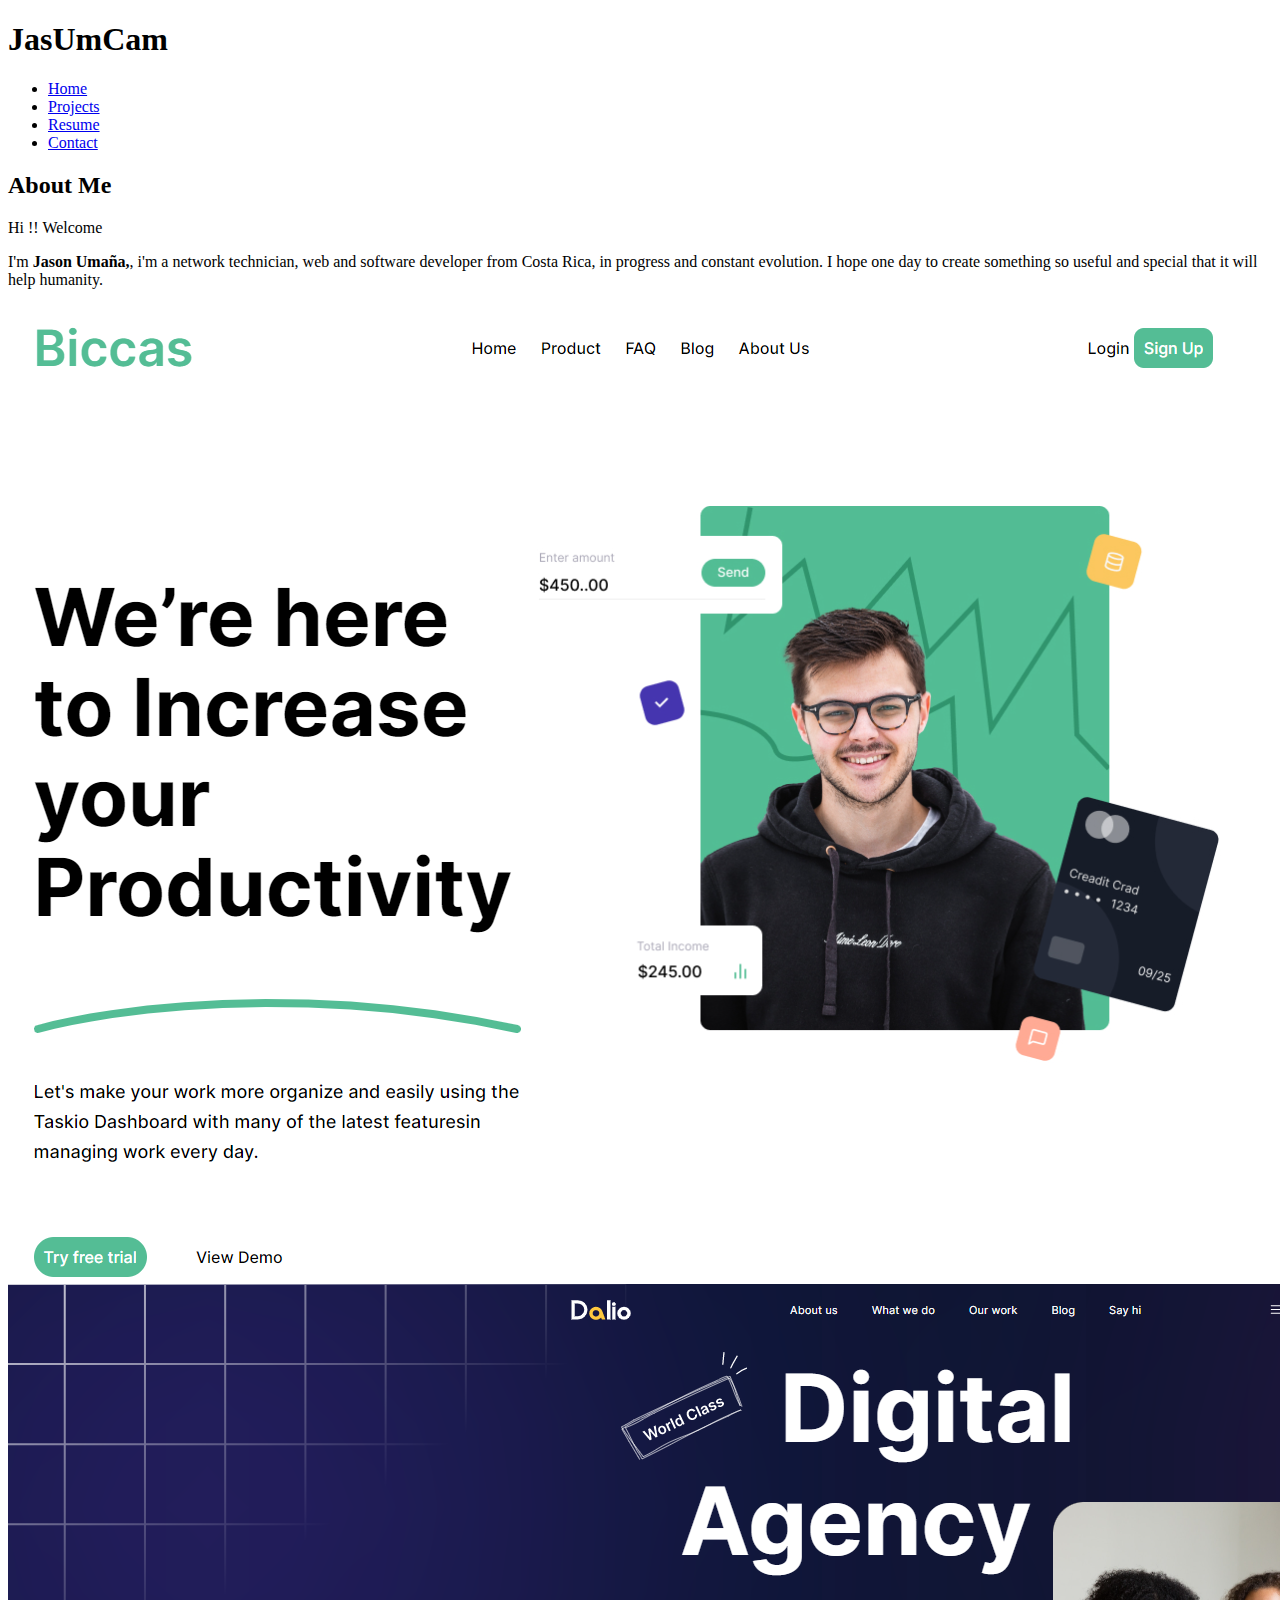
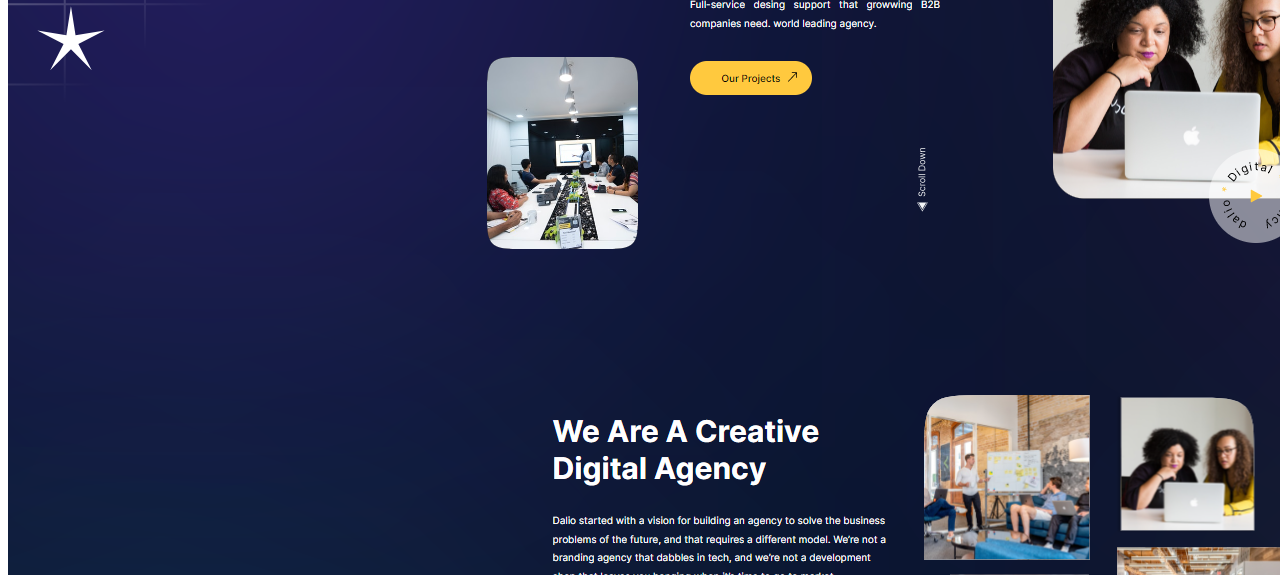
==== index.html @ 0eee6f2a "Primera parte del proyecto final HTML" ====
<!--La página de inicio debe incluir al menos una descripción personal corta 
  y los 2 proyectos más recientes del portafolio.
-->

<!DOCTYPE html>
<html lang="en">
<head>
  <meta charset="UTF-8">
  <meta http-equiv="X-UA-Compatible" content="IE=edge">
  <meta name="viewport" content="width=device-width, initial-scale=1.0">
  <title>JASUMCAM.com</title>
</head>

<body>
  <header>
    <h1>JasUmCam</h1>
    <nav>
      <ul>
        <li><a href="index.html">Home</a></li>
        <li><a href="projects/index.html">Projects</a></li>
        <li><a href="resume/index.html">Resume</a></li>
        <li><a href="contact/index.html">Contact</a> </li>
      </ul>      
    </nav>
  </header>

  <main>
    <div>
      <section> <!--Home: About me sectio-->
        <div></div>
        <h2>About Me</h2>
  
        <span>Hi !!</span> <span>Welcome</span>

        <div>
          <p>
            I'm <b>Jason Umaña,</b>, i'm a network technician, web and software developer from Costa Rica, in progress and constant evolution.
            I hope one day to create something so useful and special that it will help humanity.
          </p>
        </div>
      </section>
  
      <section><!--Recently_projects_section-->
        <div>
          <a href="portafolio/index.html"><img src="imgs/biccas.png" alt=""></a>
        </div>
        
        <div>
          <a href="portafolio/index.html"><img src="imgs/dalio_creative_digital_agency.png" alt=""></a>
        </div>
      </section>
    </div>
  </main>

</body>

</html>
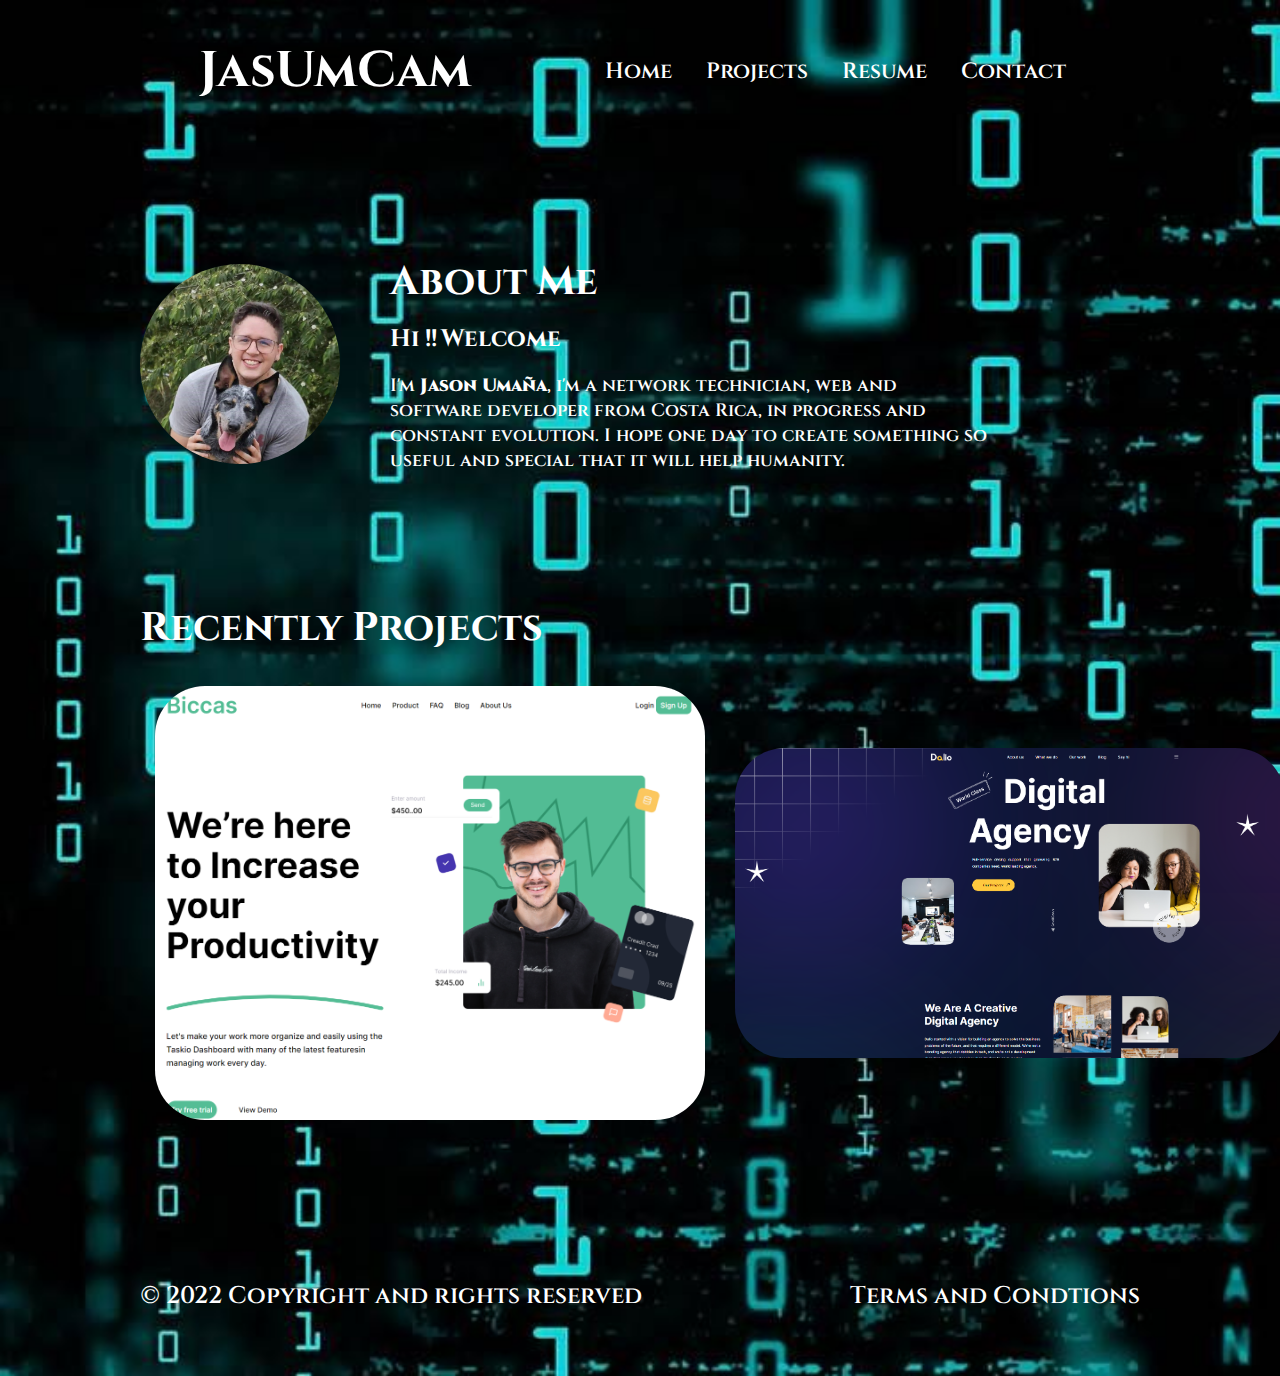
==== commit 037eca55: "proyecto final parte 2 css y html" ====
--- a/index.html
+++ b/index.html
@@ -10,49 +10,70 @@
   <meta http-equiv="X-UA-Compatible" content="IE=edge">
   <meta name="viewport" content="width=device-width, initial-scale=1.0">
   <title>JASUMCAM.com</title>
+  <link rel="stylesheet" href="css/styles.css">
+  <link rel="preconnect" href="https://fonts.googleapis.com">
+  <link rel="preconnect" href="https://fonts.gstatic.com" crossorigin>
+  <link href="https://fonts.googleapis.com/css2?family=Cinzel:wght@600;700&display=swap" rel="stylesheet">
 </head>
 
 <body>
   <header>
-    <h1>JasUmCam</h1>
-    <nav>
-      <ul>
-        <li><a href="index.html">Home</a></li>
-        <li><a href="projects/index.html">Projects</a></li>
-        <li><a href="resume/index.html">Resume</a></li>
-        <li><a href="contact/index.html">Contact</a> </li>
-      </ul>      
-    </nav>
+    <div class="header_flex_conteiner">
+      <h1>JasUmCam</h1>
+      <nav>
+        <a class="text_style" href="index.html">Home</a>
+        <a class="text_style" href="projects/index.html">Projects</a>
+        <a class="text_style" href="resume/index.html">Resume</a>
+        <a class="text_style" href="contact/index.html">Contact</a>      
+      </nav>
+    </div>
   </header>
-
+  
   <main>
     <div>
       <section> <!--Home: About me sectio-->
-        <div></div>
-        <h2>About Me</h2>
+        <div class="about_me_flex_conyeinar">
+          <div>
+            <img class="img_per" src="imgs/perfil.jpg" alt="">
+          </div>
   
-        <span>Hi !!</span> <span>Welcome</span>
-
-        <div>
-          <p>
-            I'm <b>Jason Umaña,</b>, i'm a network technician, web and software developer from Costa Rica, in progress and constant evolution.
-            I hope one day to create something so useful and special that it will help humanity.
-          </p>
+          <div class="about_me_text_box">
+            <h2>About Me</h2>
+      
+            <div>
+              <span>Hi !!</span> <span>Welcome</span>
+  
+              <p class="descript_text">
+                I'm <b>Jason Umaña</b>, i'm a network technician, web and software developer from Costa Rica, in progress and constant evolution.
+                I hope one day to create something so useful and special that it will help humanity.
+              </p>
+            </div>
+          </div>
         </div>
       </section>
-  
+    
       <section><!--Recently_projects_section-->
-        <div>
-          <a href="portafolio/index.html"><img src="imgs/biccas.png" alt=""></a>
-        </div>
-        
-        <div>
-          <a href="portafolio/index.html"><img src="imgs/dalio_creative_digital_agency.png" alt=""></a>
+        <div class="recently_projects">
+          <h2>Recently Projects</h2>
+          <div class="img_flex_conteiner">
+            <div>
+              <a href="projects/index.html"><img class="img" src="imgs/biccas.png" alt=""></a>
+            </div>
+              
+            <div>
+              <a href="projects/index.html"><img class="img" src="imgs/dalio_creative_digital_agency.png" alt=""></a>
+            </div>
+          </div>
         </div>
       </section>
     </div>
   </main>
 
+  <footer>
+    <div class="footer_flex_conteiner">
+      <p>© 2022 Copyright and rights reserved</p>
+      <p>Terms and Condtions</p>
+    </div>
+  </footer>
 </body>
-
 </html>--- a/css/styles.css
+++ b/css/styles.css
@@ -0,0 +1,92 @@
+body{
+  margin: 0;
+  font-family: 'Cinzel', arial, helvetica, sans-serif;
+  background: url(../imgs/backgrounds/first_backgrund.jpg) no-repeat;
+  background-size: cover;
+  color:white;
+}
+
+a{
+  color: white;
+  text-decoration: none;
+  margin: 15px;
+}
+
+h1{
+  font-size: 50px;
+  line-height: 15px;
+}
+
+h2{
+  font-size: 40px;
+  line-height: 15px;
+}
+
+span{
+  font-weight: 700;
+  font-size: 24px;
+}
+
+.img{
+  max-width: 550px;
+  max-height: 550px;
+  border-radius: 50px;
+}
+
+.img_per{
+  border-radius: 50%;
+  max-width: 200px;
+}
+
+.recently_projects{
+  max-width: 1000px;
+  margin: 130px auto 0px auto;
+}
+
+.img_flex_conteiner{
+  display: flex;
+  justify-content:space-around;
+  align-items: center;
+  max-width: 1000px;
+  margin: 50px auto 0px auto;
+}
+
+.header_flex_conteiner{
+  max-width: 1000px;
+  margin: 30px auto 0px auto;
+  display: flex;
+  align-items: center;
+  justify-content: space-around;
+}
+
+.about_me_flex_conyeinar{
+  display: flex;
+  align-items: center;
+  max-width: 1000px;
+  margin: 130px auto 0px auto;
+}
+
+.about_me_text_box{
+  max-width: 600px;
+  margin-left: 50px;
+}
+
+.footer_flex_conteiner{
+  max-width: 1000px;
+  margin: 130px auto 40px auto;
+  display: flex;
+  justify-content: space-between;
+  font-weight: 600;
+  font-size: 24px;
+}
+
+.text_style{
+  font-weight: 600;
+  font-size: 22px;
+}
+
+.descript_text{
+  font-weight: 600;
+  font-size: 18px;
+}
+
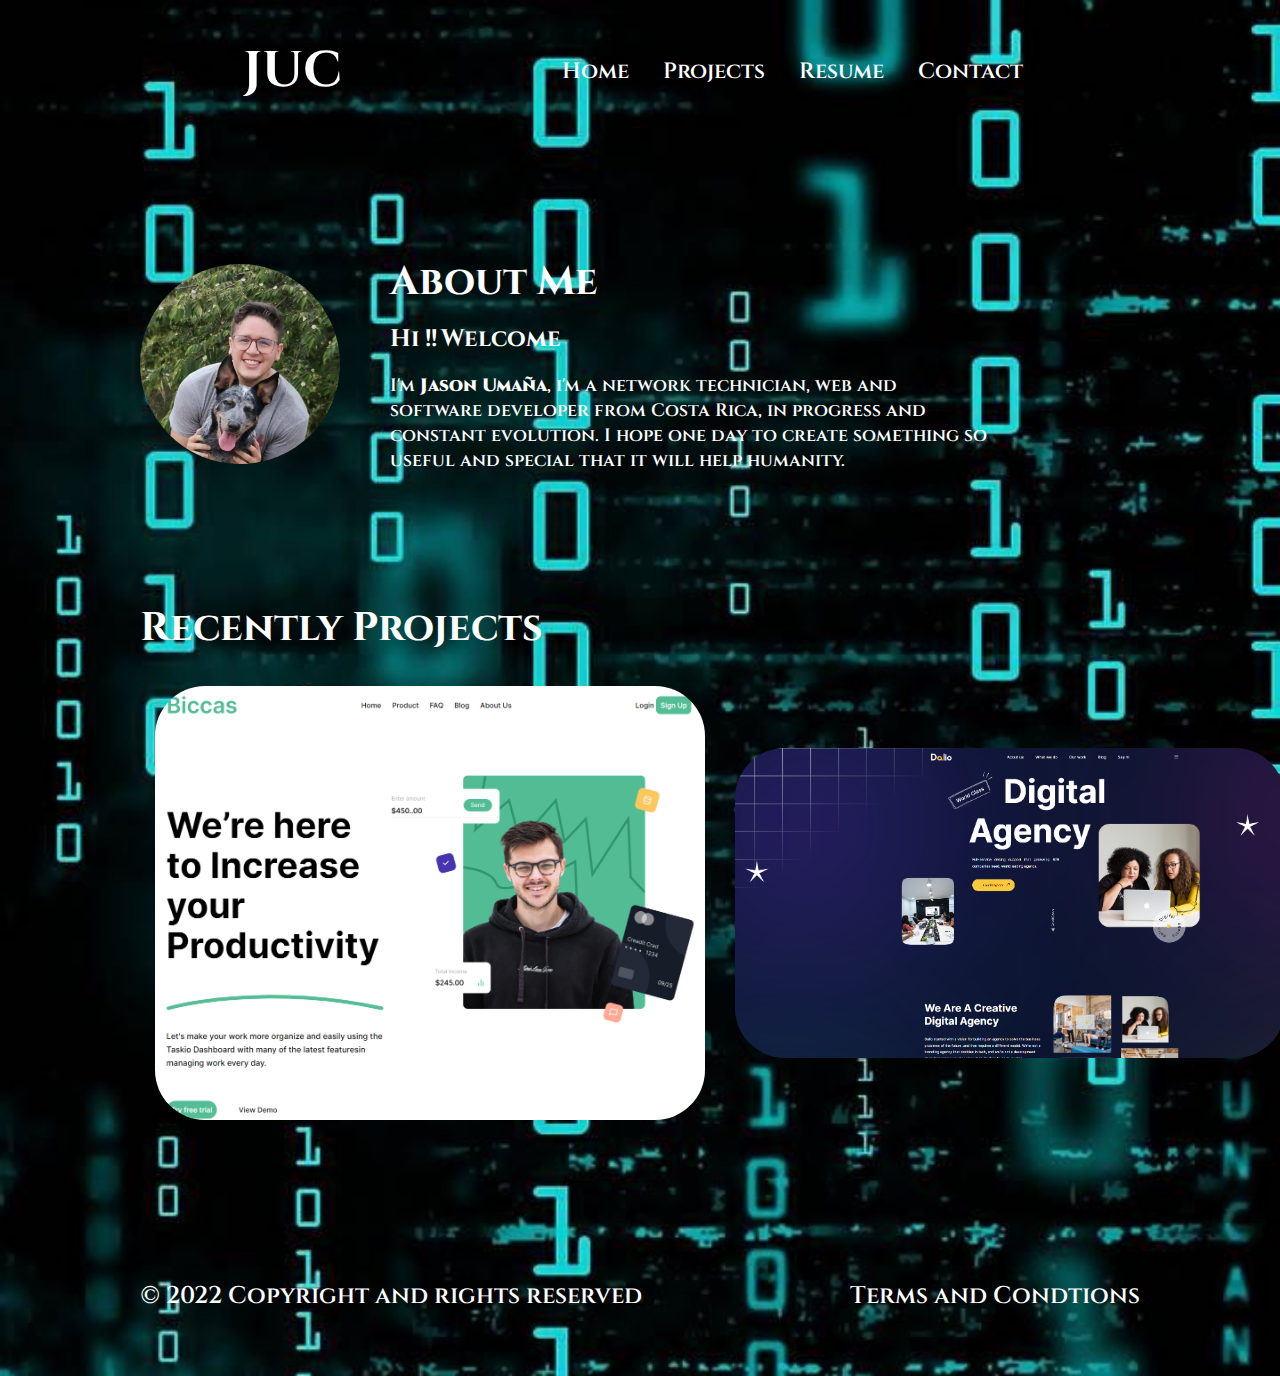
==== commit 29d79130: "modificacion titulo" ====
--- a/index.html
+++ b/index.html
@@ -1,15 +1,10 @@
-
-<!--La página de inicio debe incluir al menos una descripción personal corta 
-  y los 2 proyectos más recientes del portafolio.
--->
-
 <!DOCTYPE html>
 <html lang="en">
 <head>
   <meta charset="UTF-8">
   <meta http-equiv="X-UA-Compatible" content="IE=edge">
   <meta name="viewport" content="width=device-width, initial-scale=1.0">
-  <title>JASUMCAM.com</title>
+  <title>JUC.com</title>
   <link rel="stylesheet" href="css/styles.css">
   <link rel="preconnect" href="https://fonts.googleapis.com">
   <link rel="preconnect" href="https://fonts.gstatic.com" crossorigin>
@@ -18,8 +13,8 @@
 
 <body>
   <header>
-    <div class="header_flex_conteiner">
-      <h1>JasUmCam</h1>
+    <div class="header_conteiner">
+      <h1>JUC</h1>
       <nav>
         <a class="text_style" href="index.html">Home</a>
         <a class="text_style" href="projects/index.html">Projects</a>
@@ -32,7 +27,7 @@
   <main>
     <div>
       <section> <!--Home: About me sectio-->
-        <div class="about_me_flex_conyeinar">
+        <div class="about_me_conyeinar">
           <div>
             <img class="img_per" src="imgs/perfil.jpg" alt="">
           </div>
@@ -55,7 +50,7 @@
       <section><!--Recently_projects_section-->
         <div class="recently_projects">
           <h2>Recently Projects</h2>
-          <div class="img_flex_conteiner">
+          <div class="img_conteiner">
             <div>
               <a href="projects/index.html"><img class="img" src="imgs/biccas.png" alt=""></a>
             </div>
@@ -70,7 +65,7 @@
   </main>
 
   <footer>
-    <div class="footer_flex_conteiner">
+    <div class="footer_conteiner">
       <p>© 2022 Copyright and rights reserved</p>
       <p>Terms and Condtions</p>
     </div>
--- a/css/styles.css
+++ b/css/styles.css
@@ -1,4 +1,4 @@
-body{
+body {
   margin: 0;
   font-family: 'Cinzel', arial, helvetica, sans-serif;
   background: url(../imgs/backgrounds/first_backgrund.jpg) no-repeat;
@@ -6,44 +6,44 @@
   color:white;
 }
 
-a{
+a {
   color: white;
   text-decoration: none;
   margin: 15px;
 }
 
-h1{
+h1 {
   font-size: 50px;
   line-height: 15px;
 }
 
-h2{
+h2 {
   font-size: 40px;
   line-height: 15px;
 }
 
-span{
+span {
   font-weight: 700;
   font-size: 24px;
 }
 
-.img{
+.img {
   max-width: 550px;
   max-height: 550px;
   border-radius: 50px;
 }
 
-.img_per{
+.img_per {
   border-radius: 50%;
   max-width: 200px;
 }
 
-.recently_projects{
+.recently_projects {
   max-width: 1000px;
   margin: 130px auto 0px auto;
 }
 
-.img_flex_conteiner{
+.img_conteiner {
   display: flex;
   justify-content:space-around;
   align-items: center;
@@ -51,7 +51,7 @@
   margin: 50px auto 0px auto;
 }
 
-.header_flex_conteiner{
+.header_conteiner {
   max-width: 1000px;
   margin: 30px auto 0px auto;
   display: flex;
@@ -59,19 +59,19 @@
   justify-content: space-around;
 }
 
-.about_me_flex_conyeinar{
+.about_me_conyeinar {
   display: flex;
   align-items: center;
   max-width: 1000px;
   margin: 130px auto 0px auto;
 }
 
-.about_me_text_box{
+.about_me_text_box { 
   max-width: 600px;
   margin-left: 50px;
 }
 
-.footer_flex_conteiner{
+.footer_conteiner {
   max-width: 1000px;
   margin: 130px auto 40px auto;
   display: flex;
@@ -80,12 +80,12 @@
   font-size: 24px;
 }
 
-.text_style{
+.text_style { 
   font-weight: 600;
   font-size: 22px;
 }
 
-.descript_text{
+.descript_text {
   font-weight: 600;
   font-size: 18px;
 }
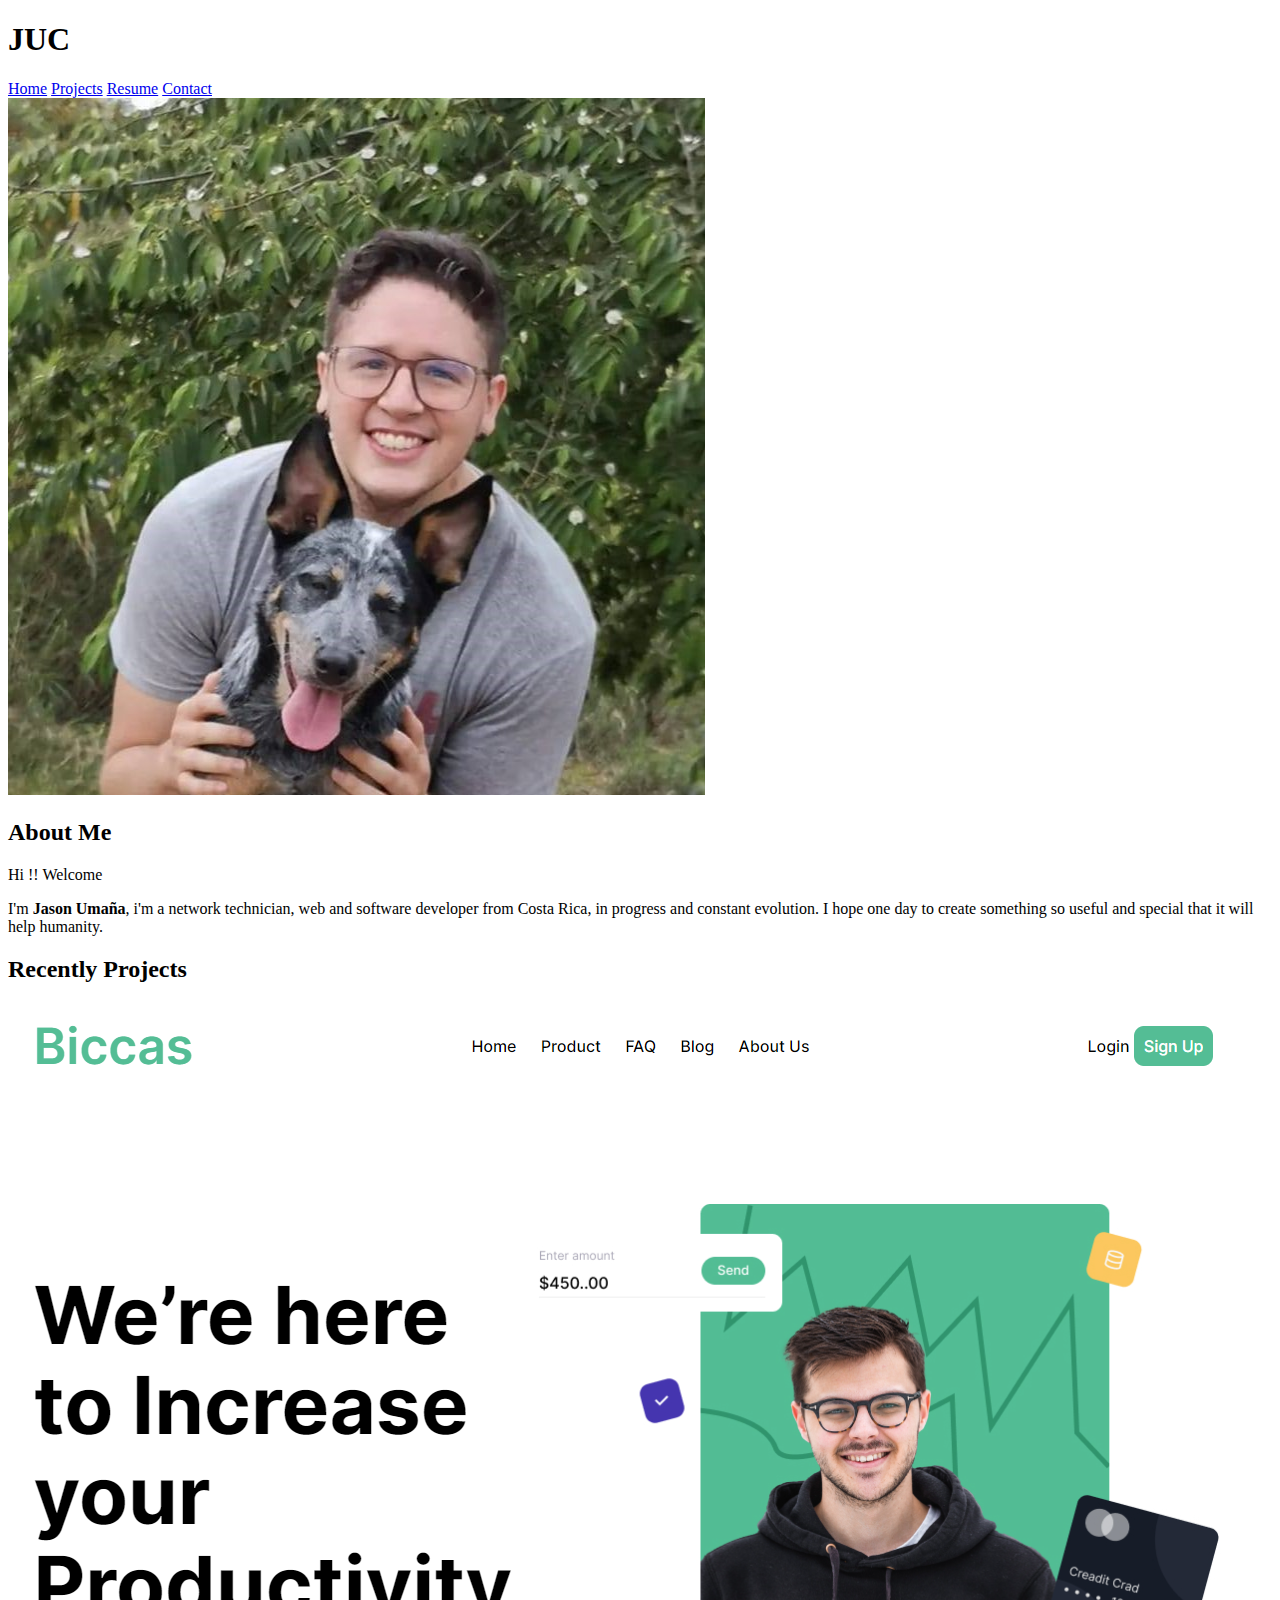
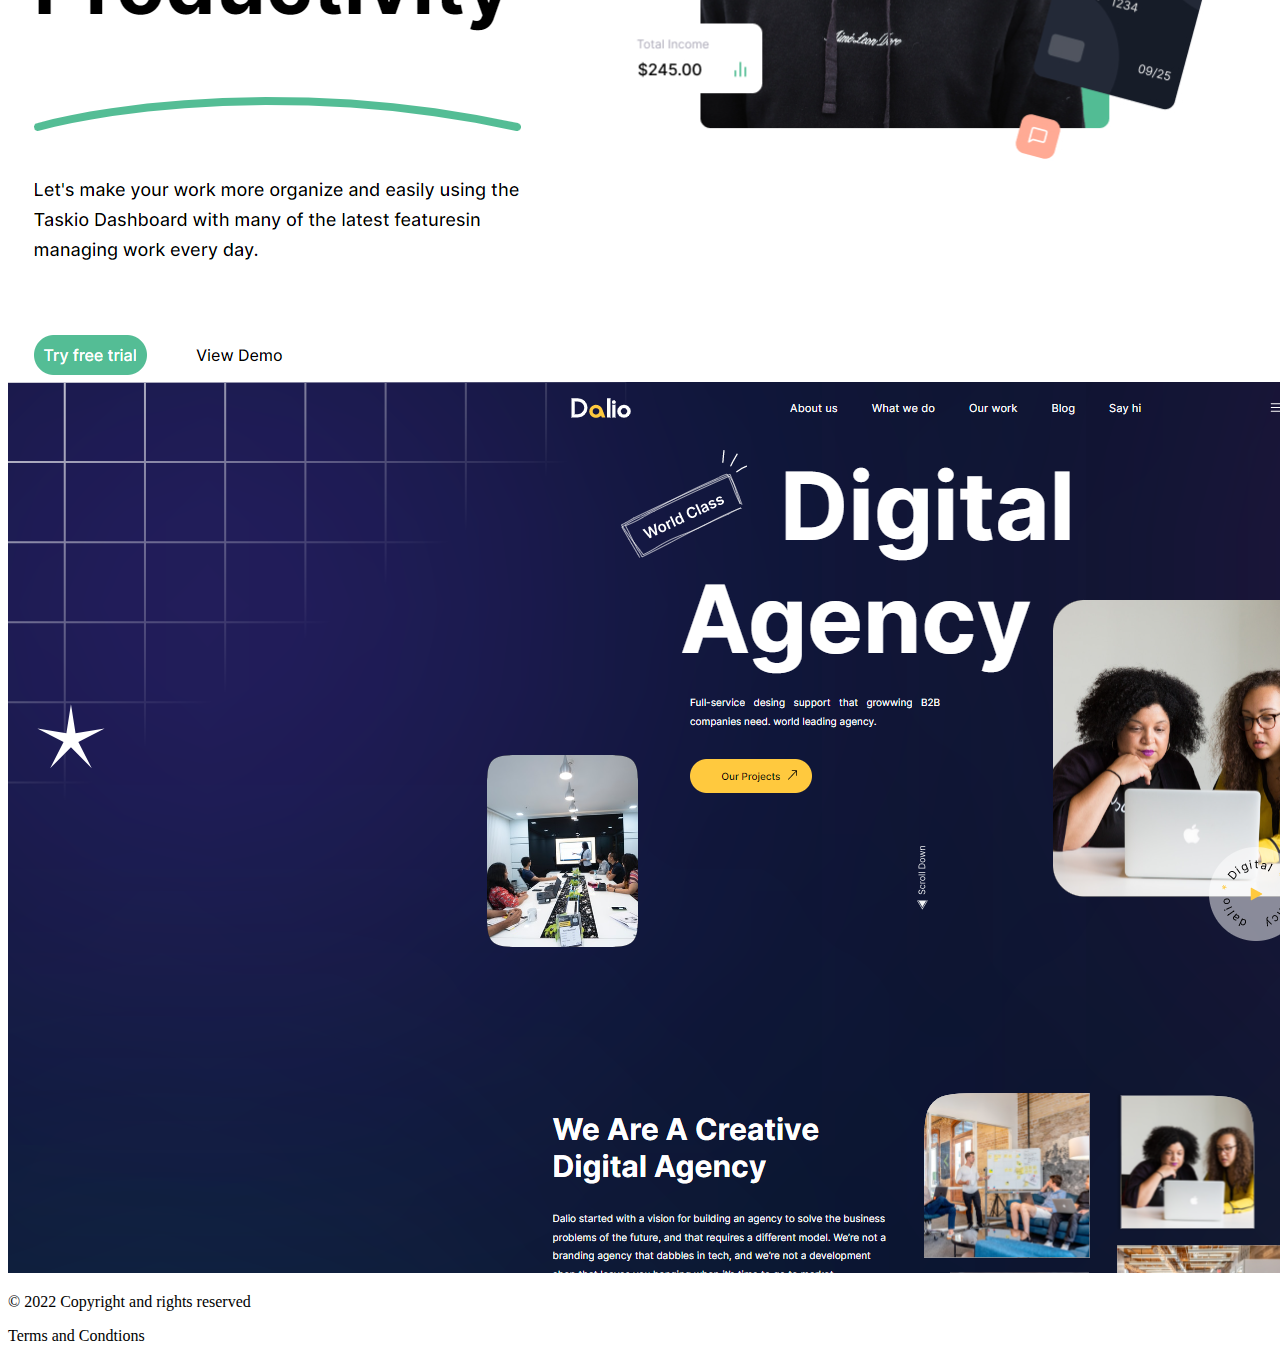
==== commit 556ab882: "modficicacion del CV en proceso" ====
--- a/index.html
+++ b/index.html
@@ -6,20 +6,17 @@
   <meta name="viewport" content="width=device-width, initial-scale=1.0">
   <title>JUC.com</title>
   <link rel="stylesheet" href="css/styles.css">
-  <link rel="preconnect" href="https://fonts.googleapis.com">
-  <link rel="preconnect" href="https://fonts.gstatic.com" crossorigin>
-  <link href="https://fonts.googleapis.com/css2?family=Cinzel:wght@600;700&display=swap" rel="stylesheet">
 </head>
 
 <body>
   <header>
-    <div class="header_conteiner">
+    <div>
       <h1>JUC</h1>
       <nav>
-        <a class="text_style" href="index.html">Home</a>
-        <a class="text_style" href="projects/index.html">Projects</a>
-        <a class="text_style" href="resume/index.html">Resume</a>
-        <a class="text_style" href="contact/index.html">Contact</a>      
+        <a href="index.html">Home</a>
+        <a href="projects/index.html">Projects</a>
+        <a href="resume/index.html">Resume</a>
+        <a href="contact/index.html">Contact</a>      
       </nav>
     </div>
   </header>
@@ -27,18 +24,18 @@
   <main>
     <div>
       <section> <!--Home: About me sectio-->
-        <div class="about_me_conyeinar">
+        <div>
           <div>
-            <img class="img_per" src="imgs/perfil.jpg" alt="">
+            <img src="imgs/perfil.jpg" alt="">
           </div>
   
-          <div class="about_me_text_box">
+          <div>
             <h2>About Me</h2>
       
             <div>
               <span>Hi !!</span> <span>Welcome</span>
   
-              <p class="descript_text">
+              <p>
                 I'm <b>Jason Umaña</b>, i'm a network technician, web and software developer from Costa Rica, in progress and constant evolution.
                 I hope one day to create something so useful and special that it will help humanity.
               </p>
@@ -48,11 +45,11 @@
       </section>
     
       <section><!--Recently_projects_section-->
-        <div class="recently_projects">
+        <div>
           <h2>Recently Projects</h2>
-          <div class="img_conteiner">
+          <div>
             <div>
-              <a href="projects/index.html"><img class="img" src="imgs/biccas.png" alt=""></a>
+              <a href="projects/index.html"><img src="imgs/biccas.png" alt=""></a>
             </div>
               
             <div>
@@ -65,7 +62,7 @@
   </main>
 
   <footer>
-    <div class="footer_conteiner">
+    <div>
       <p>© 2022 Copyright and rights reserved</p>
       <p>Terms and Condtions</p>
     </div>
